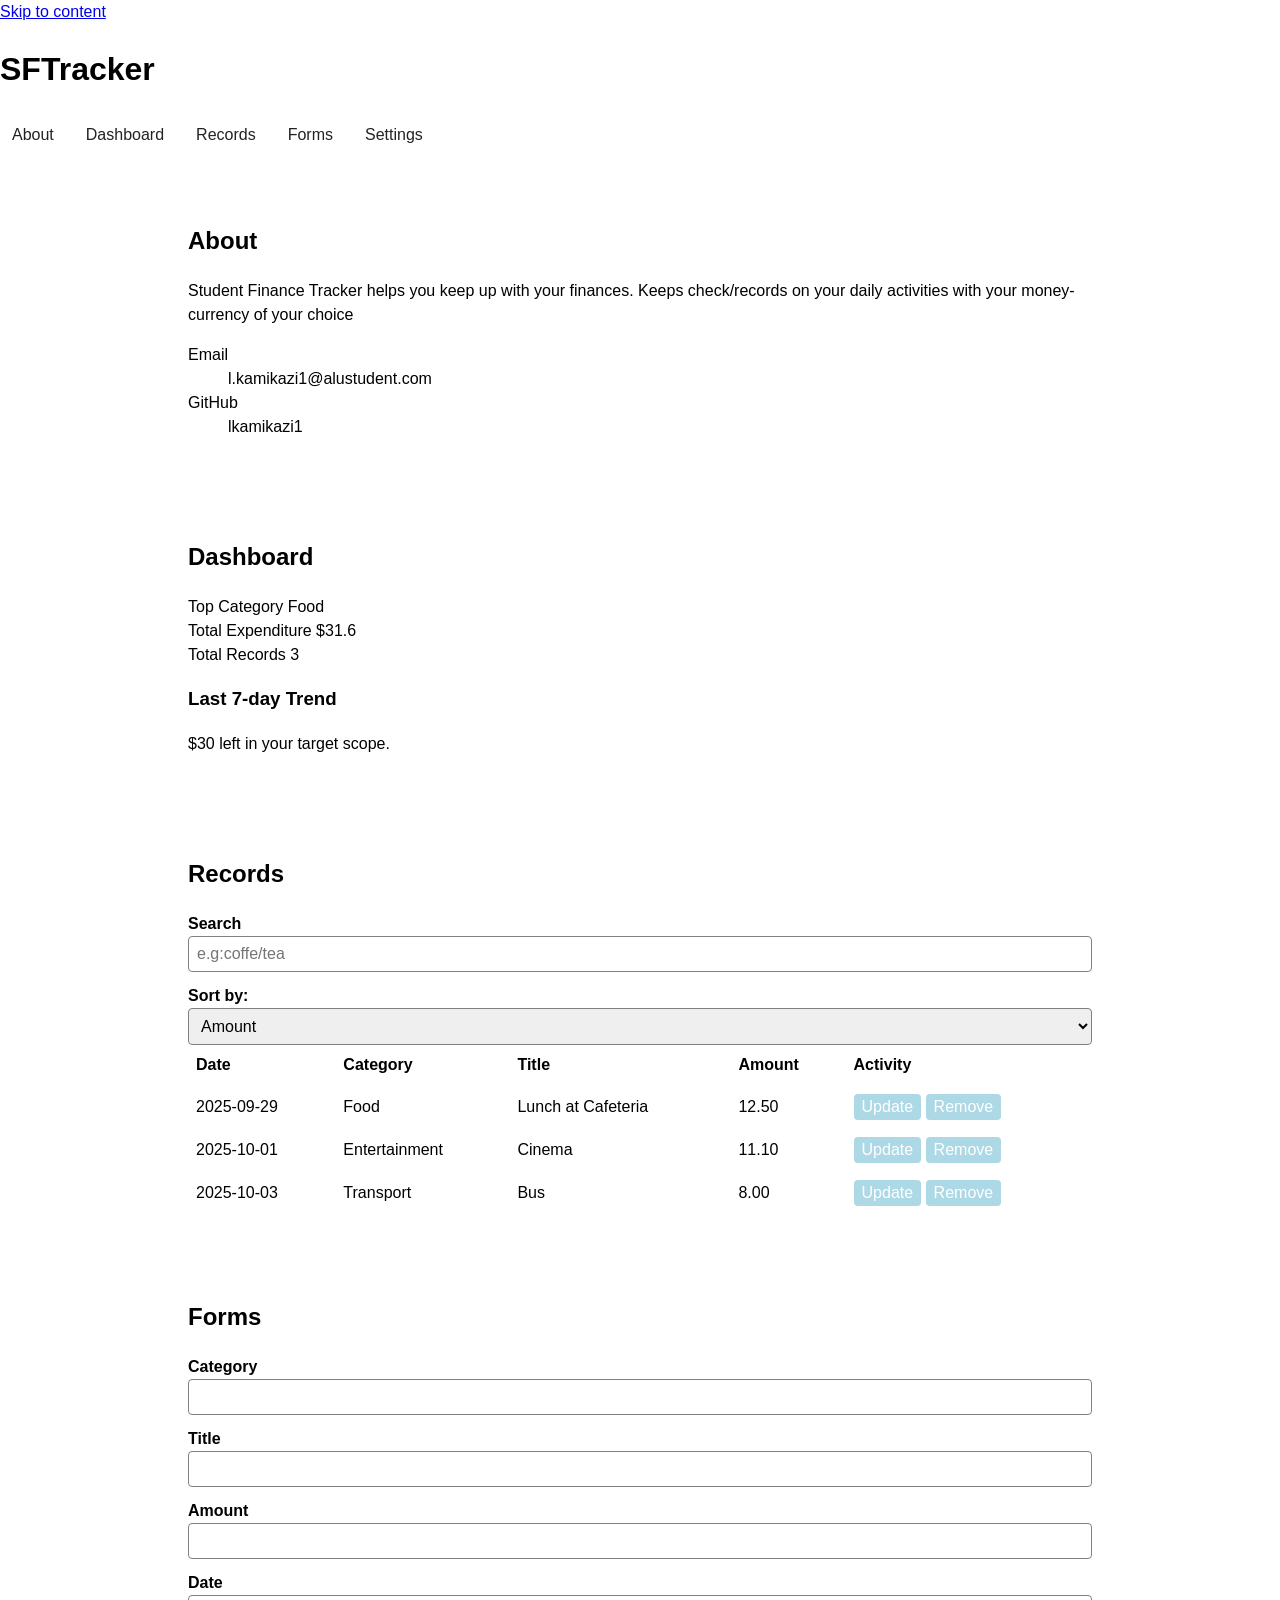
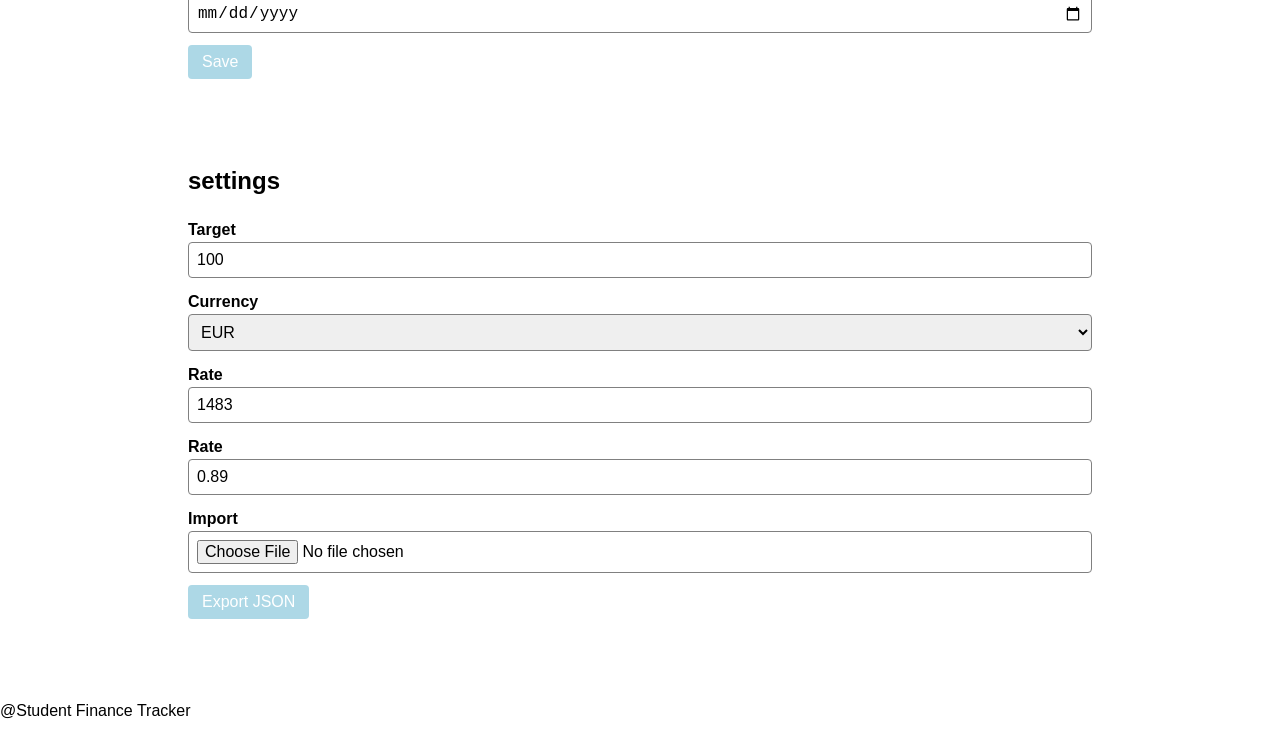
==== index.html @ 7a61bf28 "Responsive UI" ====
<!DOCTYPE html>
<html lang="eng">
        <head>
                <meta charset="UTF-8">
                <meta name="viewport" content="width=device-width, initial-scale=1">
                <title>Student Finance Tracker</title>
                <link rel="StyleSheet" href="StyleSheet.css">
        </head>
        <body>
                <a class="jump" href="#main">Skip to content</a>
                <header class="header">
                        <h1>SFTracker</h1>
                        <nav aria-label="main">
                                <ul>
                                        <li><a href="#about">About</a></li>
                                                        <li><a href="#dashbaord">Dashboard</a></li>
                                                        <li><a href="#records">Records</a></li>
                                                        <li><a href="#forms">Forms</a></li>
                                                        <li><a href="#settings">Settings</a></li>
                                </ul>
                        </nav>
                </header>
                <main id="main">
                        <section id= "about">
                                <h2> About</h2>
                                <p> Student Finance Tracker helps you keep up with your finances. Keeps check/records on your daily activities with your money-currency of your choice</p>
                                <dl>
                                        <dt>Email</dt>
                                        <dd>l.kamikazi1@alustudent.com</dd>
                                        <dt>GitHub</dt>
                                        <dd>lkamikazi1</dd>
                                </dl>
                        </section>
                                                <section id= "dashaord">
                                <h2>Dashboard</h2>
                                <div class="containers">
                    <span class="title">Top Category</span>
                    <span class="TC">Food</span>
                </div>
                <div class="containers">
                    <span class="title">Total Expenditure</span>
                    <span class="TE">$31.6</span>
                </div>
                <div class="containers">
                    <span class="title">Total Records</span>
                    <span class="TR">3</span>
                </div>
                <h3>Last 7-day Trend</h3>
                <div class="barchart" role="img" aria-label="Last Week's Spending Rate">
                    <span style="height: 60%;"></span>
                    <span style="height: 15%;"></span>
                    <span style="height: 45%;"></span>
                    <span style="height: 80%;"></span>
                    <span style="height: 30%;"></span>
                    <span style="height: 25%;"></span>
                    <span style="height: 55%;"></span>
                </div>
                <p id="Target Note" role="status" aria-live="polite">$30 left in your target scope.</p>
            </section>
            <section id="records">
                <h2>Records</h2>
                <div class="search">
                    <label>
                        Search
                        <input type="text" placeholder="e.g:coffe/tea">
                    </label>
                    <label for="sorting-opt">Sort by:</label>
                                        <select id="sorting-opt">
                        <option value="amount">Amount</option>
                        <option value="date">Date</option>
                        <option value="title">Title</option>
                    </select>
                </div>
                <output id="Error"></output>
                <div class="table-sort">
                    <table>
                        <thead>
                            <tr>
                                <th scope="col">Date</th>
                                <th scope="col">Category</th>
                                <th scope="col">Title</th>
                                <th scope="col">Amount</th>
                                <th scope="col">Activity</th>
                            </tr>
                        </thead>
                        <tbody>
                            <tr>
                                <td>2025-09-29</td>
                                <td>Food</td>
                                <td>Lunch at Cafeteria</td>
                                <td>12.50</td>
                                <td>
                                    <div class="Activity">
                                        <button class="btn">Update</button>
                                        <button class="btn">Remove</button>
                                    </div>
                                </td>
                            </tr>
                            <tr>
                                                                <td>2025-10-01</td>
                                <td>Entertainment</td>
                                <td>Cinema</td>
                                <td>11.10</td>
                                <td>
                                    <div class="Activity">
                                        <button class="btn">Update</button>
                                        <button class="btn">Remove</button>
                                    </div>
                                </td>
                            </tr>
                            <tr>
                                <td>2025-10-03</td>
                                <td>Transport</td>
                                <td>Bus</td>
                                <td>8.00</td>
                                <td>
                                    <div class="Activity">
                                        <button class="btn">Update</button>
                                        <button class="btn">Remove</button>
                                    </div>
                                </td>
                            </tr>
                        </tbody>
                    </table>
                </div>
            </section>
            <section id="forms">
                <h2>Forms</h2>
                <form id="record-add">
                    <div class="category">
                        <label for="category">Category</label>
                                                <input name="category" id="category" list="tag">
                        <datalist id="tag">
                            <option>Food</option>
                            <option>Transport</option>
                            <option>Entertainment</option>
                            <option>Books</option>
                            <option>Fees</option>
                            <option>Other</option>
                        </datalist>
                        <output id="Error"></output>
                    </div>
                    <div class="description">
                        <label>
                            Title
                            <input type="text" name="Title" required>
                        </label>
                        <output id="Error"></output>
                    </div>
                    <div>
                        <label>
                            Amount
                            <input type="number" name="Amount" step="0.01" required>
                        </label>
                        <output id="Error"></output>
                    </div>
                    <div>
                        <label>
                            Date
                            <input type="date" name="Date" placeholder="YYYY-MM-DD" required>
                        </label>
                        <output id="Error"></output>
                    </div>
                    <button type="submit">Save</button>
                </form>
                            </section>
            <section id="settings">
                <h2>settings</h2>
                <label>
                    Target
                    <input type="number" name="Target" value="100">
                </label>
                <label for="moneycurrency">Currency</label>
                <select name="Currency" id="moneycurrency">
                    <option>EUR</option>
                    <option>USD</option>
                    <option>RWF</option>
                </select>
                <label>
                    Rate
                    <input type="number" name="1USD>RWF" value="1483" step="0.01">
                </label>
                <label>
                    Rate
                    <input type="number" name="1USD>EUR" value="0.89" step="0.01">
                </label>
                <section class="button">
                    <label>
                        Import
                        <input type="file" name="Import JSON" accept="application/json">
                    </label>
                    <button id="exp">Export JSON</button>
                </section>
            </section>
        </main>
        <footer class="footer"><p>@Student Finance Tracker</p></footer>
          <script type="module" src="Scripts/main.js"></script>
    </body>
</html>
---- StyleSheet.css ----
* {
  box-sizing: border-box;
}
 
body {
  margin: 0;
  font-family: Arial, sans-serif;
  background-color: white;
  color: black;
  line-height: 1.5;
}
 
[hidden] {
  display: none !important;
}
 
.sr-only {
  position: absolute;
  width: 1px;
  height: 1px;
  overflow: hidden;
  clip: rect(0 0 0 0);
}
 
.skip {
  position: absolute;
  left: -999px;
}
 
.skip:focus {
  left: 10px;
  top: 10px;
  background-color: lightblue;
  color: white;
  padding: 8px;
}
 
:focus-visible {
  outline: 3px solid lightblue;
  outline-offset: 2px;
}
 
.site-header {
  background-color: white;
  padding: 12px 16px;
  border-bottom: 1px solid white;
}
 
.site-header h1 {
  font-size: 1.2rem;
  margin: 0 0 8px 0;
}
 
nav ul {
  display: flex;
  flex-wrap: wrap;
  gap: 8px;
  list-style: none;
  margin: 0;
  padding: 0;
}
 
nav a {
  display: block;
  padding: 8px 12px;
  border-radius: 6px;
  text-decoration: none;
  color: #222;
}
 
nav a:hover {
  background-color: white;
}
 
nav a[aria-current="page"] {
  background-color: lightblue;
  color: white;
}
 
main {
  padding: 16px;
  max-width: 1000px;
  margin: 0 auto;
}
 
main > section {
  background-color: white;
  padding: 16px;
  margin-bottom: 16px;
  border-radius: 8px;
  animation: fadeIn 0.4s ease;
}
 
@keyframes fadeIn {
  from { opacity: 0; }
  to { opacity: 1; }
}
 
label {
  display: block;
  margin-top: 12px;
  font-weight: bold;
}
 
input,
select {
  width: 100%;
  padding: 8px;
  border: 1px solid grey;
  border-radius: 4px;
  font-size: 1rem;
}
 
button {
  background-color: lightblue;
  color: white;
  border: none;
  padding: 8px 14px;
  border-radius: 4px;
  font-size: 1rem;
  cursor: pointer;
  margin-top: 12px;
}
 
button:hover {
  background-color: lightblue;
}
 
.error {
  color: red;
  margin: 4px 0 0 0;
  min-height: 1.2em;
  font-size: 0.9rem;
}
 
#search-error {
  color: red;
}
 
.table-wrap {
  overflow-x: auto;
}
 
table {
  width: 100%;
  border-collapse: collapse;
  min-width: 500px;
}
 
th,
td {
  padding: 8px;
  text-align: left;
  border-bottom: 1px solid white;
}
 
td button {
  margin-top: 0;
  padding: 4px 8px;
}
 
mark {
  background-color: yellow;
  color: black;
}
 
.card {
  background-color: white;
  padding: 12px;
  border-radius: 8px;
  margin-bottom: 8px;
}
 
.card .label {
  display: block;
  font-weight: normal;
  margin: 0;
  color: #555;
}
 
.card strong {
  font-size: 1.5rem;
}
 
.chart {
  display: flex;
  align-items: flex-end;
  gap: 6px;
  height: 100px;
}
 
.chart span {
  flex: 1;
  background-color: #4338ca;
}
 
#cap-message {
  color: green;
  font-weight: bold;
}
 
#cap-message.over {
  color: #b00020;
}
 
.site-footer {
  text-align: center;
  padding: 16px;
  color: #555;
}
 @media (min-width: 768px) {
  .site-header {
    display: flex;
    justify-content: space-between;
    align-items: center;
  }
 
  .site-header h1 {
    margin: 0;
  }
 
  .cards {
    display: flex;
    gap: 12px;
  }
 
  .card {
    flex: 1;
  }
}
 @media (min-width: 1024px) {
  main {
    padding: 24px;
  }
 
  main > section {
    padding: 24px;
  }
}
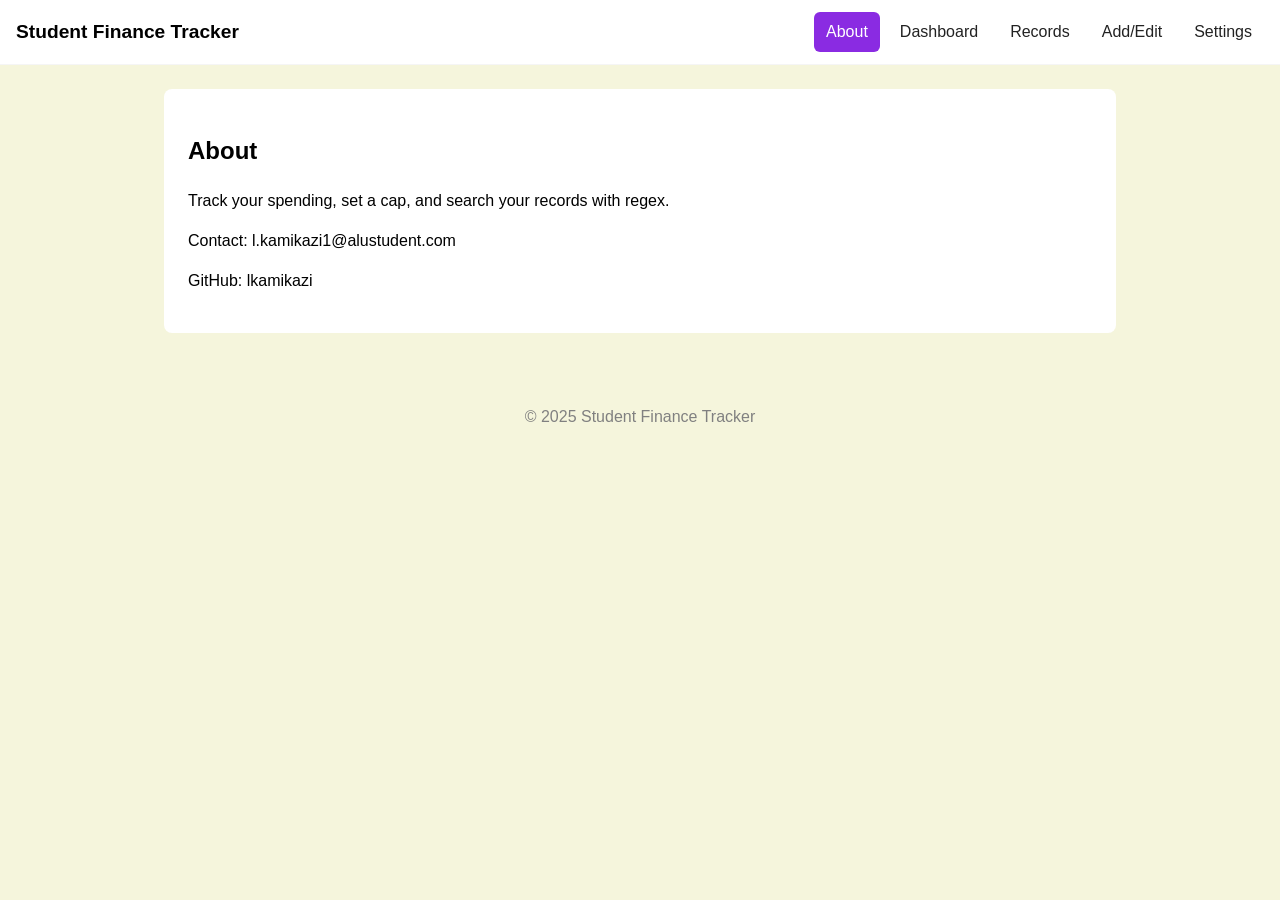
==== commit 6c457914: "Responsive UI" ====
--- a/index.html
+++ b/index.html
@@ -1,199 +1,178 @@
 <!DOCTYPE html>
-<html lang="eng">
-        <head>
-                <meta charset="UTF-8">
-                <meta name="viewport" content="width=device-width, initial-scale=1">
-                <title>Student Finance Tracker</title>
-                <link rel="StyleSheet" href="StyleSheet.css">
-        </head>
-        <body>
-                <a class="jump" href="#main">Skip to content</a>
-                <header class="header">
-                        <h1>SFTracker</h1>
-                        <nav aria-label="main">
-                                <ul>
-                                        <li><a href="#about">About</a></li>
-                                                        <li><a href="#dashbaord">Dashboard</a></li>
-                                                        <li><a href="#records">Records</a></li>
-                                                        <li><a href="#forms">Forms</a></li>
-                                                        <li><a href="#settings">Settings</a></li>
-                                </ul>
-                        </nav>
-                </header>
-                <main id="main">
-                        <section id= "about">
-                                <h2> About</h2>
-                                <p> Student Finance Tracker helps you keep up with your finances. Keeps check/records on your daily activities with your money-currency of your choice</p>
-                                <dl>
-                                        <dt>Email</dt>
-                                        <dd>l.kamikazi1@alustudent.com</dd>
-                                        <dt>GitHub</dt>
-                                        <dd>lkamikazi1</dd>
-                                </dl>
-                        </section>
-                                                <section id= "dashaord">
-                                <h2>Dashboard</h2>
-                                <div class="containers">
-                    <span class="title">Top Category</span>
-                    <span class="TC">Food</span>
-                </div>
-                <div class="containers">
-                    <span class="title">Total Expenditure</span>
-                    <span class="TE">$31.6</span>
-                </div>
-                <div class="containers">
-                    <span class="title">Total Records</span>
-                    <span class="TR">3</span>
-                </div>
-                <h3>Last 7-day Trend</h3>
-                <div class="barchart" role="img" aria-label="Last Week's Spending Rate">
-                    <span style="height: 60%;"></span>
-                    <span style="height: 15%;"></span>
-                    <span style="height: 45%;"></span>
-                    <span style="height: 80%;"></span>
-                    <span style="height: 30%;"></span>
-                    <span style="height: 25%;"></span>
-                    <span style="height: 55%;"></span>
-                </div>
-                <p id="Target Note" role="status" aria-live="polite">$30 left in your target scope.</p>
-            </section>
-            <section id="records">
-                <h2>Records</h2>
-                <div class="search">
-                    <label>
-                        Search
-                        <input type="text" placeholder="e.g:coffe/tea">
-                    </label>
-                    <label for="sorting-opt">Sort by:</label>
-                                        <select id="sorting-opt">
-                        <option value="amount">Amount</option>
-                        <option value="date">Date</option>
-                        <option value="title">Title</option>
-                    </select>
-                </div>
-                <output id="Error"></output>
-                <div class="table-sort">
-                    <table>
-                        <thead>
-                            <tr>
-                                <th scope="col">Date</th>
-                                <th scope="col">Category</th>
-                                <th scope="col">Title</th>
-                                <th scope="col">Amount</th>
-                                <th scope="col">Activity</th>
-                            </tr>
-                        </thead>
-                        <tbody>
-                            <tr>
-                                <td>2025-09-29</td>
-                                <td>Food</td>
-                                <td>Lunch at Cafeteria</td>
-                                <td>12.50</td>
-                                <td>
-                                    <div class="Activity">
-                                        <button class="btn">Update</button>
-                                        <button class="btn">Remove</button>
-                                    </div>
-                                </td>
-                            </tr>
-                            <tr>
-                                                                <td>2025-10-01</td>
-                                <td>Entertainment</td>
-                                <td>Cinema</td>
-                                <td>11.10</td>
-                                <td>
-                                    <div class="Activity">
-                                        <button class="btn">Update</button>
-                                        <button class="btn">Remove</button>
-                                    </div>
-                                </td>
-                            </tr>
-                            <tr>
-                                <td>2025-10-03</td>
-                                <td>Transport</td>
-                                <td>Bus</td>
-                                <td>8.00</td>
-                                <td>
-                                    <div class="Activity">
-                                        <button class="btn">Update</button>
-                                        <button class="btn">Remove</button>
-                                    </div>
-                                </td>
-                            </tr>
-                        </tbody>
-                    </table>
-                </div>
-            </section>
-            <section id="forms">
-                <h2>Forms</h2>
-                <form id="record-add">
-                    <div class="category">
-                        <label for="category">Category</label>
-                                                <input name="category" id="category" list="tag">
-                        <datalist id="tag">
-                            <option>Food</option>
-                            <option>Transport</option>
-                            <option>Entertainment</option>
-                            <option>Books</option>
-                            <option>Fees</option>
-                            <option>Other</option>
-                        </datalist>
-                        <output id="Error"></output>
-                    </div>
-                    <div class="description">
-                        <label>
-                            Title
-                            <input type="text" name="Title" required>
-                        </label>
-                        <output id="Error"></output>
-                    </div>
-                    <div>
-                        <label>
-                            Amount
-                            <input type="number" name="Amount" step="0.01" required>
-                        </label>
-                        <output id="Error"></output>
-                    </div>
-                    <div>
-                        <label>
-                            Date
-                            <input type="date" name="Date" placeholder="YYYY-MM-DD" required>
-                        </label>
-                        <output id="Error"></output>
-                    </div>
-                    <button type="submit">Save</button>
-                </form>
-                            </section>
-            <section id="settings">
-                <h2>settings</h2>
-                <label>
-                    Target
-                    <input type="number" name="Target" value="100">
-                </label>
-                <label for="moneycurrency">Currency</label>
-                <select name="Currency" id="moneycurrency">
-                    <option>EUR</option>
-                    <option>USD</option>
-                    <option>RWF</option>
-                </select>
-                <label>
-                    Rate
-                    <input type="number" name="1USD>RWF" value="1483" step="0.01">
-                </label>
-                <label>
-                    Rate
-                    <input type="number" name="1USD>EUR" value="0.89" step="0.01">
-                </label>
-                <section class="button">
-                    <label>
-                        Import
-                        <input type="file" name="Import JSON" accept="application/json">
-                    </label>
-                    <button id="exp">Export JSON</button>
-                </section>
-            </section>
-        </main>
-        <footer class="footer"><p>@Student Finance Tracker</p></footer>
-          <script type="module" src="Scripts/main.js"></script>
-    </body>
+<html lang="en">
+<head>
+  <meta charset="UTF-8">
+  <meta name="viewport" content="width=device-width, initial-scale=1">
+  <title>Student Finance Tracker</title>
+  <link rel="stylesheet" href="StyleSheet.css">
+</head>
+<body>
+  <a class="skip" href="#main">Skip to content</a>
+ 
+  <header class="site-header">
+    <h1> Student Finance Tracker</h1>
+    <nav aria-label="Main">
+      <ul>
+        <li><a href="#about">About</a></li>
+        <li><a href="#dashboard">Dashboard</a></li>
+        <li><a href="#records">Records</a></li>
+        <li><a href="#form">Add/Edit</a></li>
+        <li><a href="#settings">Settings</a></li>
+      </ul>
+    </nav>
+  </header>
+ 
+  <main id="main">
+    <section id="about">
+      <h2>About</h2>
+      <p>Track your spending, set a cap, and search your records with regex.</p>
+      <p>Contact: l.kamikazi1@alustudent.com </p>
+      <p> GitHub: lkamikazi</p>
+    </section>
+ 
+    <section id="dashboard">
+      <h2>Dashboard</h2>
+      <div class="cards">
+        <div class="card">
+          <span class="label">Total records</span>
+          <strong id="stat-count">3</strong>
+        </div>
+        <div class="card">
+          <span class="label">Total spent</span>
+          <strong id="stat-sum">$37.50</strong>
+        </div>
+        <div class="card">
+          <span class="label">Top category</span>
+          <strong id="stat-top">Food</strong>
+        </div>
+      </div>
+      <h3>Last 7 days</h3>
+      <div class="chart" role="img" aria-label="Spending over the last 7 days">
+        <span style="height:30%"></span>
+        <span style="height:60%"></span>
+        <span style="height:20%"></span>
+        <span style="height:80%"></span>
+        <span style="height:45%"></span>
+        <span style="height:10%"></span>
+        <span style="height:55%"></span>
+      </div>
+      <p id="cap-message" role="status" aria-live="polite">You have $62.50 left under your cap.</p>
+    </section>
+ 
+    <section id="records">
+      <h2>Records</h2>
+      <div class="toolbar">
+        <label for="search">Regex search</label>
+        <input id="search" type="text" placeholder="e.g. coffee|tea">
+        <label class="inline"><input type="checkbox" id="case"> Case-insensitive</label>
+        <label for="sort">Sort by</label>
+        <select id="sort">
+          <option value="date">Date</option>
+          <option value="desc">Description (A→Z)</option>
+          <option value="amount">Amount</option>
+        </select>
+      </div>
+      <p id="search-error" role="alert"></p>
+      <div class="table-wrap">
+        <table>
+          <caption class="sr-only">Your records</caption>
+          <thead>
+            <tr>
+              <th scope="col">Date</th>
+              <th scope="col">Description</th>
+              <th scope="col">Category</th>
+              <th scope="col">Amount</th>
+              <th scope="col">Actions</th>
+            </tr>
+          </thead>
+          <tbody>
+            <tr><td>2025-09-29</td>
+              <td>Lunch at cafeteria</td>
+              <td>Food</td><td>12.50</td>
+              <td>
+                <button>Edit</button>
+                <button>Delete</button>
+              </td>
+            </tr>
+            <tr>
+              <td>2025-09-28</td>
+              <td>Notebook</td>
+              <td>Books</td>
+              <td>5.00</td>
+              <td>
+                <button>Edit</button>
+                <button>Delete</button>
+              </td>
+            </tr>
+            <tr>
+              <td>2025-09-27</td>
+              <td>Bus fare</td>
+              <td>Transport</td>
+              <td>20.00</td>
+              <td>
+                <button>Edit</button>
+                <button>Delete</button>
+              </td>
+            </tr>
+          </tbody>
+        </table>
+      </div>
+    </section>
+ 
+    <section id="form">
+      <h2>Add / Edit Record</h2>
+      <form id="record-form" novalidate>
+        <label for="description">Description</label>
+        <input id="description" name="description" required>
+        <p class="error" id="description-error" role="status"></p>
+ 
+        <label for="amount">Amount</label>
+        <input id="amount" name="amount" inputmode="decimal" required>
+        <p class="error" id="amount-error" role="status"></p>
+ 
+        <label for="category">Category</label>
+        <input id="category" name="category" list="cats" required>
+        <datalist id="cats">
+          <option>Food</option>
+          <option>Books</option>
+          <option>Transport</option>
+          <option>Entertainment</option>
+          <option>Fees</option>
+          <option>Other</option>
+        </datalist>
+        <p class="error" id="category-error" role="status"></p>
+ 
+        <label for="date">Date (YYYY-MM-DD)</label>
+        <input id="date" name="date" placeholder="2025-09-29" required>
+        <p class="error" id="date-error" role="status"></p>
+ 
+        <button type="submit">Save record</button>
+      </form>
+    </section>
+ 
+    <section id="settings">
+      <h2>Settings</h2>
+      <label for="cap">Spending cap</label>
+      <input id="cap" type="number" min="0" value="100">
+      <label for="base">Base currency</label>
+      <select id="base">
+        <option>USD</option>
+        <option>RWF</option>
+        <option>EUR</option>
+      </select>
+      <label for="rate-rwf">Rate: 1 USD = ? RWF</label>
+      <input id="rate-rwf" type="number" value="1400">
+      <label for="rate-eur">Rate: 1 USD = ? EUR</label>
+      <input id="rate-eur" type="number" step="0.01" value="0.92">
+      <div class="btn-row">
+        <button id="export">Export JSON</button>
+        <label for="import" class="btn">Import JSON</label>
+        <input id="import" type="file" accept="application/json" class="sr-only">
+      </div>
+    </section>
+  </main>
+ 
+  <footer class="site-footer"><p>© 2025 Student Finance Tracker</p></footer>
+  <script type="module" src="Scripts/main.js"></script>
+</body>
 </html>
--- a/StyleSheet.css
+++ b/StyleSheet.css
@@ -5,7 +5,7 @@
 body {
   margin: 0;
   font-family: Arial, sans-serif;
-  background-color: white;
+  background-color: beige;
   color: black;
   line-height: 1.5;
 }
@@ -43,7 +43,7 @@
 .site-header {
   background-color: white;
   padding: 12px 16px;
-  border-bottom: 1px solid white;
+  border-bottom: 1px solid whitesmoke;
 }
  
 .site-header h1 {
@@ -69,15 +69,15 @@
 }
  
 nav a:hover {
-  background-color: white;
+  background-color: #e0e0f5;
 }
  
 nav a[aria-current="page"] {
-  background-color: lightblue;
+  background-color: blueviolet;
   color: white;
 }
  
-main {
+ main {
   padding: 16px;
   max-width: 1000px;
   margin: 0 auto;
@@ -96,7 +96,7 @@
   to { opacity: 1; }
 }
  
-label {
+ label {
   display: block;
   margin-top: 12px;
   font-weight: bold;
@@ -112,7 +112,7 @@
 }
  
 button {
-  background-color: lightblue;
+  background-color: blueviolet;
   color: white;
   border: none;
   padding: 8px 14px;
@@ -123,7 +123,7 @@
 }
  
 button:hover {
-  background-color: lightblue;
+  background-color: blueviolet;
 }
  
 .error {
@@ -137,7 +137,7 @@
   color: red;
 }
  
-.table-wrap {
+ .table-wrap {
   overflow-x: auto;
 }
  
@@ -151,7 +151,7 @@
 td {
   padding: 8px;
   text-align: left;
-  border-bottom: 1px solid white;
+  border-bottom: 1px solid whitesmoke;
 }
  
 td button {
@@ -164,8 +164,8 @@
   color: black;
 }
  
-.card {
-  background-color: white;
+ .card {
+  background-color: whitesmoke;
   padding: 12px;
   border-radius: 8px;
   margin-bottom: 8px;
@@ -191,7 +191,7 @@
  
 .chart span {
   flex: 1;
-  background-color: #4338ca;
+  background-color: blueviolet;
 }
  
 #cap-message {
@@ -200,14 +200,15 @@
 }
  
 #cap-message.over {
-  color: #b00020;
-}
- 
-.site-footer {
+  color: red;
+}
+ 
+ .site-footer {
   text-align: center;
   padding: 16px;
-  color: #555;
-}
+  color: grey;
+}
+ 
  @media (min-width: 768px) {
   .site-header {
     display: flex;
@@ -228,6 +229,7 @@
     flex: 1;
   }
 }
+ 
  @media (min-width: 1024px) {
   main {
     padding: 24px;
